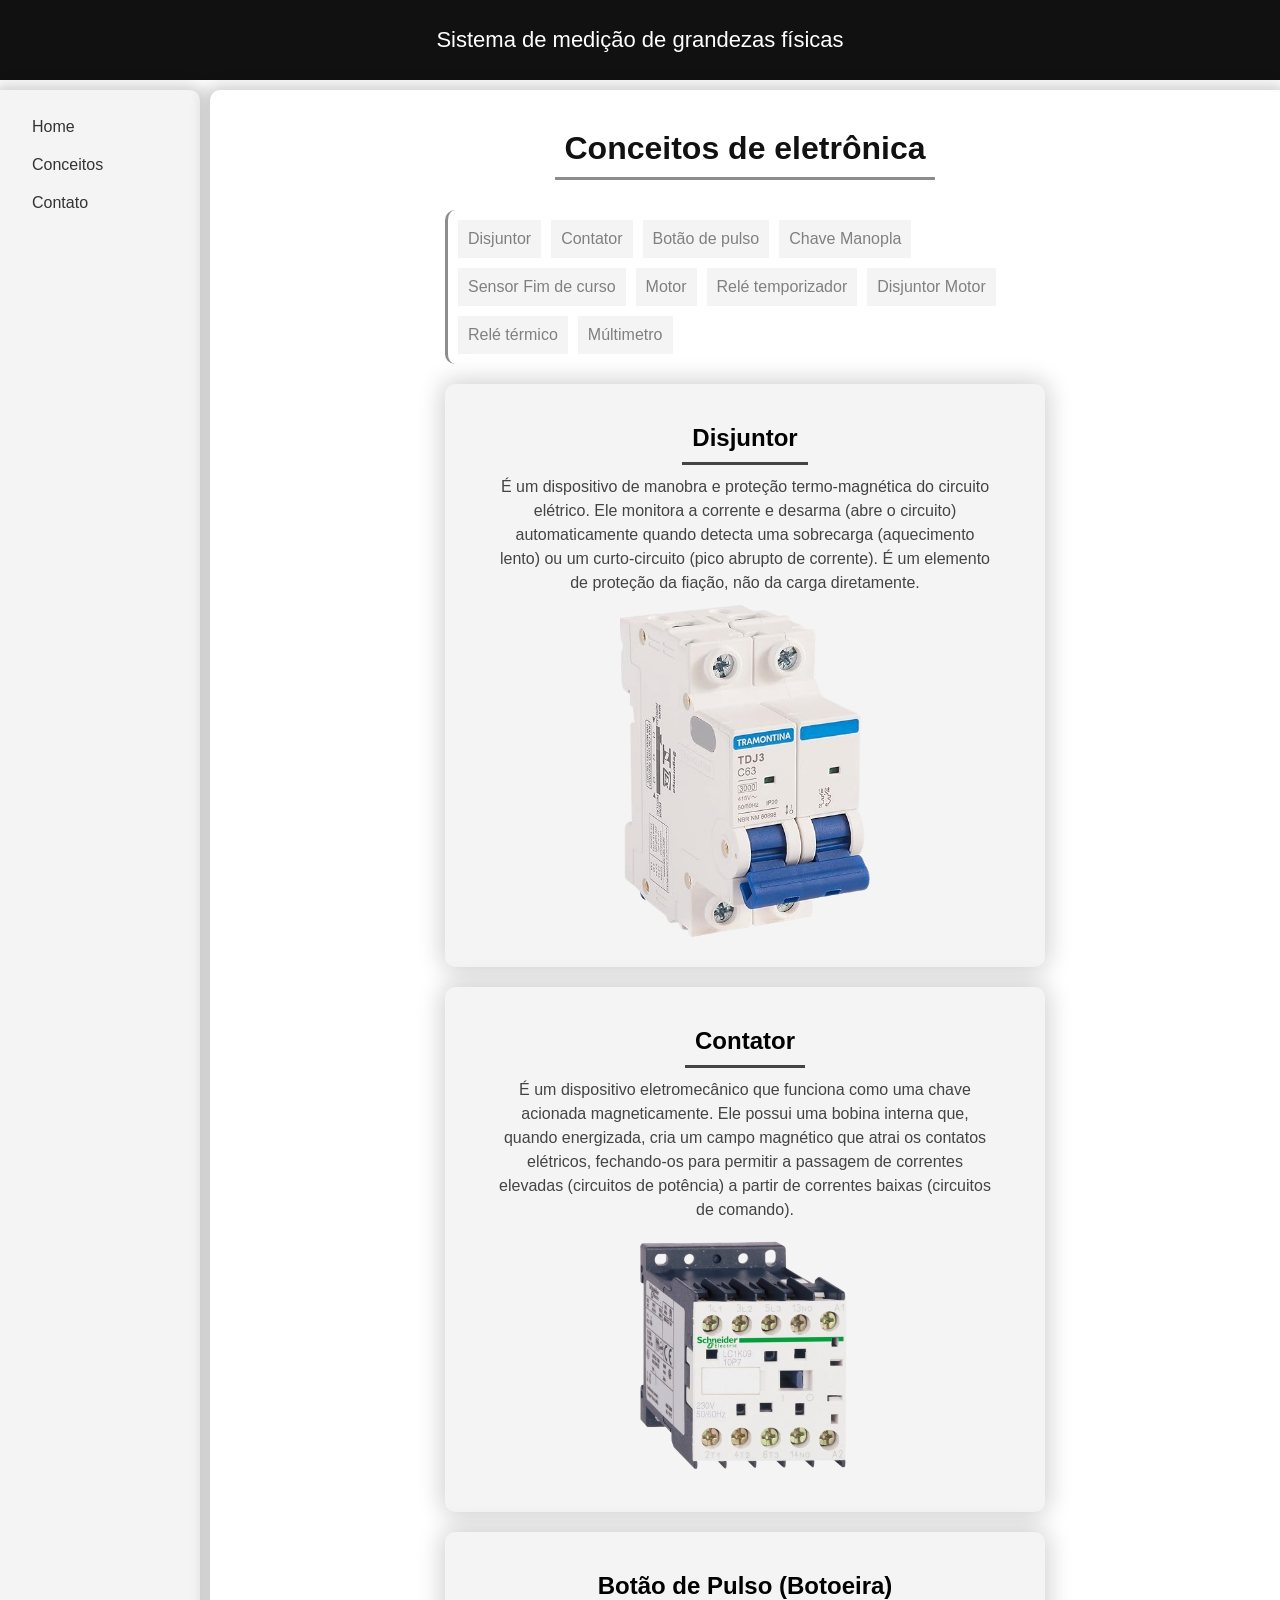
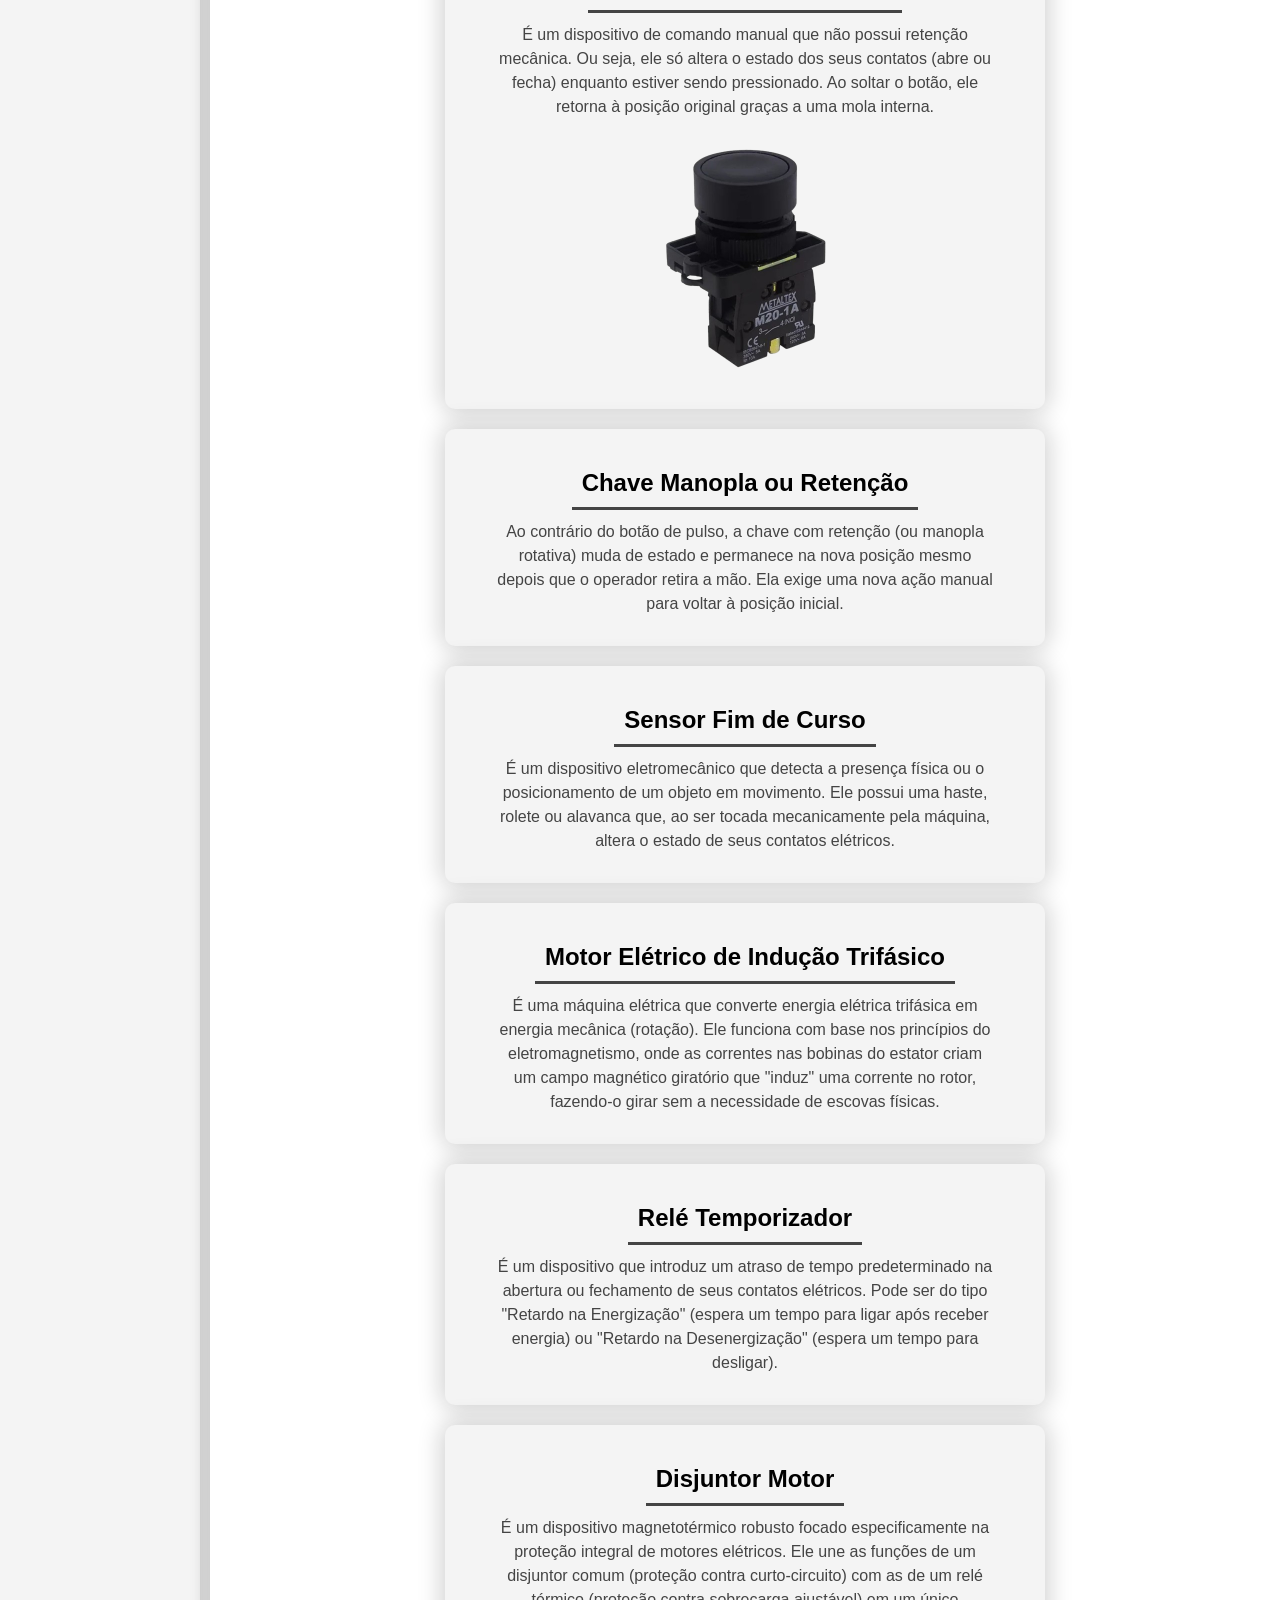
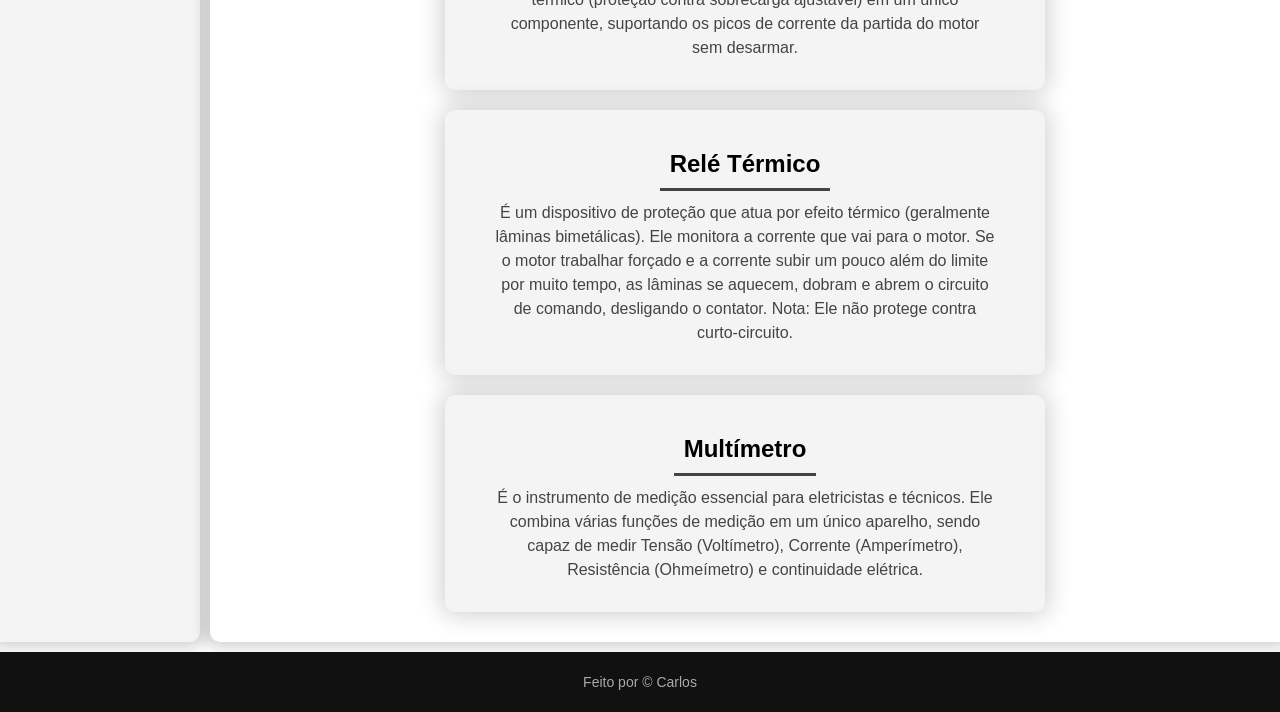
==== html/conceitos.html @ c34406b6 "segunda versão" ====
<!DOCTYPE html>
<html lang="pt-BR">
<head>
    <meta charset="UTF-8">
    <meta name="viewport" content="width=device-width, initial-scale=1.0">
    <title>Exemplo Grid</title>
    <link rel="stylesheet" href="../css/style.css">
</head>
<body>
    <header>Sistema de medição de grandezas físicas</header>
    <aside>
        <div class="side-content">
            <div class="item"><a href="../index.html">Home</a></div>
            <div class="item"><a href="./conceitos.html">Conceitos</a></div>
            <div class="item"><a href="./contato.html">Contato</a></div>
        </div>
    </aside>
    <main>
        <h1>Conceitos de eletrônica</h1>

        <nav>
            <a href="#disjuntor">Disjuntor</a>
            <a href="#contator">Contator</a>
            <a href="#btn_pulso">Botão de pulso</a>
            <a href="#chave_m">Chave Manopla</a>
            <a href="#sensor_fim">Sensor Fim de curso</a>
            <a href="#motor">Motor</a>
            <a href="#rele_temp">Relé temporizador</a>
            <a href="#disjuntor_motor">Disjuntor Motor</a>
            <a href="#rele_termico">Relé térmico</a>
            <a href="#multimetro">Múltimetro</a>
        </nav>

        <div class="conceitos" id="disjuntor">
            <h2>Disjuntor</h2>
            <p>É um dispositivo de manobra e proteção termo-magnética do circuito elétrico. Ele monitora a corrente e desarma (abre o circuito) automaticamente quando detecta uma sobrecarga (aquecimento lento) ou um curto-circuito (pico abrupto de corrente). É um elemento de proteção da fiação, não da carga diretamente.</p>
            <img src="../img/disjuntor.png" alt="">
        </div>
        <div class="conceitos" id="contator">
            <h2>Contator</h2>
            <p>É um dispositivo eletromecânico que funciona como uma chave acionada magneticamente. Ele possui uma bobina interna que, quando energizada, cria um campo magnético que atrai os contatos elétricos, fechando-os para permitir a passagem de correntes elevadas (circuitos de potência) a partir de correntes baixas (circuitos de comando).</p>
            <img src="../img/contator.png" alt="">
        </div>
        <div class="conceitos" id="btn_pulso">
            <h2>Botão de Pulso (Botoeira)</h2>
            <p>É um dispositivo de comando manual que não possui retenção mecânica. Ou seja, ele só altera o estado dos seus contatos (abre ou fecha) enquanto estiver sendo pressionado. Ao soltar o botão, ele retorna à posição original graças a uma mola interna.</p>
            <img src="../img/btn_pulso.png" alt="">
        </div>
        <div class="conceitos" id="chave_m">
            <h2>Chave Manopla ou Retenção</h2>
            <p>Ao contrário do botão de pulso, a chave com retenção (ou manopla rotativa) muda de estado e permanece na nova posição mesmo depois que o operador retira a mão. Ela exige uma nova ação manual para voltar à posição inicial.</p>
            
        </div>
        <div class="conceitos" id="sensor_fim">
            <h2>Sensor Fim de Curso</h2>
            <p>É um dispositivo eletromecânico que detecta a presença física ou o posicionamento de um objeto em movimento. Ele possui uma haste, rolete ou alavanca que, ao ser tocada mecanicamente pela máquina, altera o estado de seus contatos elétricos.</p>
        
        </div>
        <div class="conceitos" id="motor">
            <h2>Motor Elétrico de Indução Trifásico</h2>
            <p>É uma máquina elétrica que converte energia elétrica trifásica em energia mecânica (rotação). Ele funciona com base nos princípios do eletromagnetismo, onde as correntes nas bobinas do estator criam um campo magnético giratório que "induz" uma corrente no rotor, fazendo-o girar sem a necessidade de escovas físicas.</p>
        </div>
        <div class="conceitos" id="rele_temp">
            <h2>Relé Temporizador</h2>
            <p>É um dispositivo que introduz um atraso de tempo predeterminado na abertura ou fechamento de seus contatos elétricos. Pode ser do tipo "Retardo na Energização" (espera um tempo para ligar após receber energia) ou "Retardo na Desenergização" (espera um tempo para desligar).</p>
        </div>
        <div class="conceitos" id="disjuntor_motor">
            <h2>Disjuntor Motor</h2>
            <p>É um dispositivo magnetotérmico robusto focado especificamente na proteção integral de motores elétricos. Ele une as funções de um disjuntor comum (proteção contra curto-circuito) com as de um relé térmico (proteção contra sobrecarga ajustável) em um único componente, suportando os picos de corrente da partida do motor sem desarmar.</p>
        </div>
        <div class="conceitos" id="rele_termico">
            <h2>Relé Térmico</h2>
            <p>É um dispositivo de proteção que atua por efeito térmico (geralmente lâminas bimetálicas). Ele monitora a corrente que vai para o motor. Se o motor trabalhar forçado e a corrente subir um pouco além do limite por muito tempo, as lâminas se aquecem, dobram e abrem o circuito de comando, desligando o contator. Nota: Ele não protege contra curto-circuito.</p>
        </div>
        <div class="conceitos" id="multimetro">
            <h2>Multímetro</h2>
            <p>É o instrumento de medição essencial para eletricistas e técnicos. Ele combina várias funções de medição em um único aparelho, sendo capaz de medir Tensão (Voltímetro), Corrente (Amperímetro), Resistência (Ohmeímetro) e continuidade elétrica.</p>
        </div>

        
    </main>
    <footer>Feito por &copy; Carlos</footer>
</body>
</html>
---- css/style.css ----
* {
    margin: 0;
    padding: 0;
    box-sizing: border-box;
    font-family: sans-serif;
}

body {
    min-height: 100vh;
    display: grid;
    grid-template-rows: 80px 1fr 60px;
    grid-template-columns: 200px 1fr; 
    grid-template-areas:
        "header header"
        "sidebar main"
        "footer footer";
    background-color: #ffffff;
    gap: 10px;
}

header {
    grid-area: header;
    background: #111111;
    color: #ffffff;
    display: flex;
    align-items: center;
    justify-content: center;
    font-size: 22px;
}

aside {
    border-top-right-radius: 10px ;
    border-bottom-right-radius: 10px ;
    grid-area: sidebar;
    background: #f4f4f4;
    padding: 20px;
    box-shadow: 0 0 15px 5px rgba(17, 17, 17, 0.2);
}

main {
    box-shadow: 0 0 15px 5px rgba(17, 17, 17, 0.2);
    border-top-left-radius: 10px ;
    border-bottom-left-radius: 10px ;
    grid-area: main;
    background: #ffffff;
    padding: 30px;
    display: flex;
    align-items: center;
    justify-content: center;
    flex-direction: column;
    gap: 20px;
}

h1{
    padding: 10px;
    border-bottom: solid rgba(0, 0, 0, 0.452);
}

main h1 {
    color: #111111;
    margin-bottom: 10px;
}

main p {
    color: #444444;
    line-height: 1.5;
    text-align: center;
    max-width: 500px;
}

footer {
    grid-area: footer;
    background: #111111;
    color: #aaaaaa;
    display: flex;
    align-items: center;
    justify-content: center;
    font-size: 14px;
}

.side-content {
    display: flex;
    flex-direction: column;
    gap: 4px;
}

.item a {
    color: #333333;
    text-decoration: none;
    display: block;
    padding: 8px 12px;
}

.item a:hover {
    background-color: #dddddd;
}

select, input, button {
    padding: 8px;
    border: 1px solid #cccccc;
    background-color: #ffffff;
    color: #333333;
    width: 200px;
}

button {
    background-color: #0066cc;
    color: #ffffff;
    border: none;
    cursor: pointer;
}

button:hover {
    background-color: #004499;
}

.table-container {
    width: 100%;
    overflow-x: auto;
    margin: 20px 0;
}

table {
    width: 100%;
    border-collapse: collapse;
    text-align: left;
}

th, td {
    padding: 10px;
    border-bottom: 1px solid #eeeeee;
}

th {
    background-color: #eaeaea;
    color: #111111;
    font-weight: 600;
}

.table-link {
    color: #575757;
    text-decoration: none;
}

.table-link:hover {
    text-decoration: underline;
}

.btn-whatsapp {
    color: #25d366;
    text-decoration: none;
    font-weight: bold;
}

.btn-whatsapp:hover {
    text-decoration: underline;
}


h2{
    border-bottom: solid #444444;
    padding: 10px;
}

nav{
    max-width: 600px;
    display: flex;
    flex-wrap: wrap;
    gap: 10px;
    border-left: solid #8d8d8d;
    padding: 10px;
    border-radius: 10px;
}

nav a{
    padding: 10px;
    background: #f4f4f4;
    text-decoration: none;
    color: gray;
    transition: 0.1s;;
}

nav a:hover{
    background-color: #aaaaaa;
}

.conceitos{
    background: #f4f4f4;
    text-align: center;
    padding: 30px;
    display: flex;
    flex-direction: column;
    gap: 10px;
    border-radius: 10px;
    box-shadow: 0 0 25px 3px rgba(17, 17, 17, 0.2);
    width: 600px;
    max-width: 600px;
    align-items: center;
}

img{
    width: 250px;
}

@media (max-width: 500px) {
    body {
        grid-template-columns: 1fr;
        grid-template-rows: auto 1fr auto 60px;
        grid-template-areas:
            "header"
            "main"
            "sidebar"
            "footer";
    }

    header {
        padding: 15px;
    }

    .side-content {
        flex-direction: row;       
        flex-wrap: wrap;           
        justify-content: center;   
        gap: 6px;
    }

    .item a {
        background-color: #eaeaea;
    }
    
    select, input, button {
        width: auto;              
        flex: 1 1 140px;           
        max-width: 1
    }
}
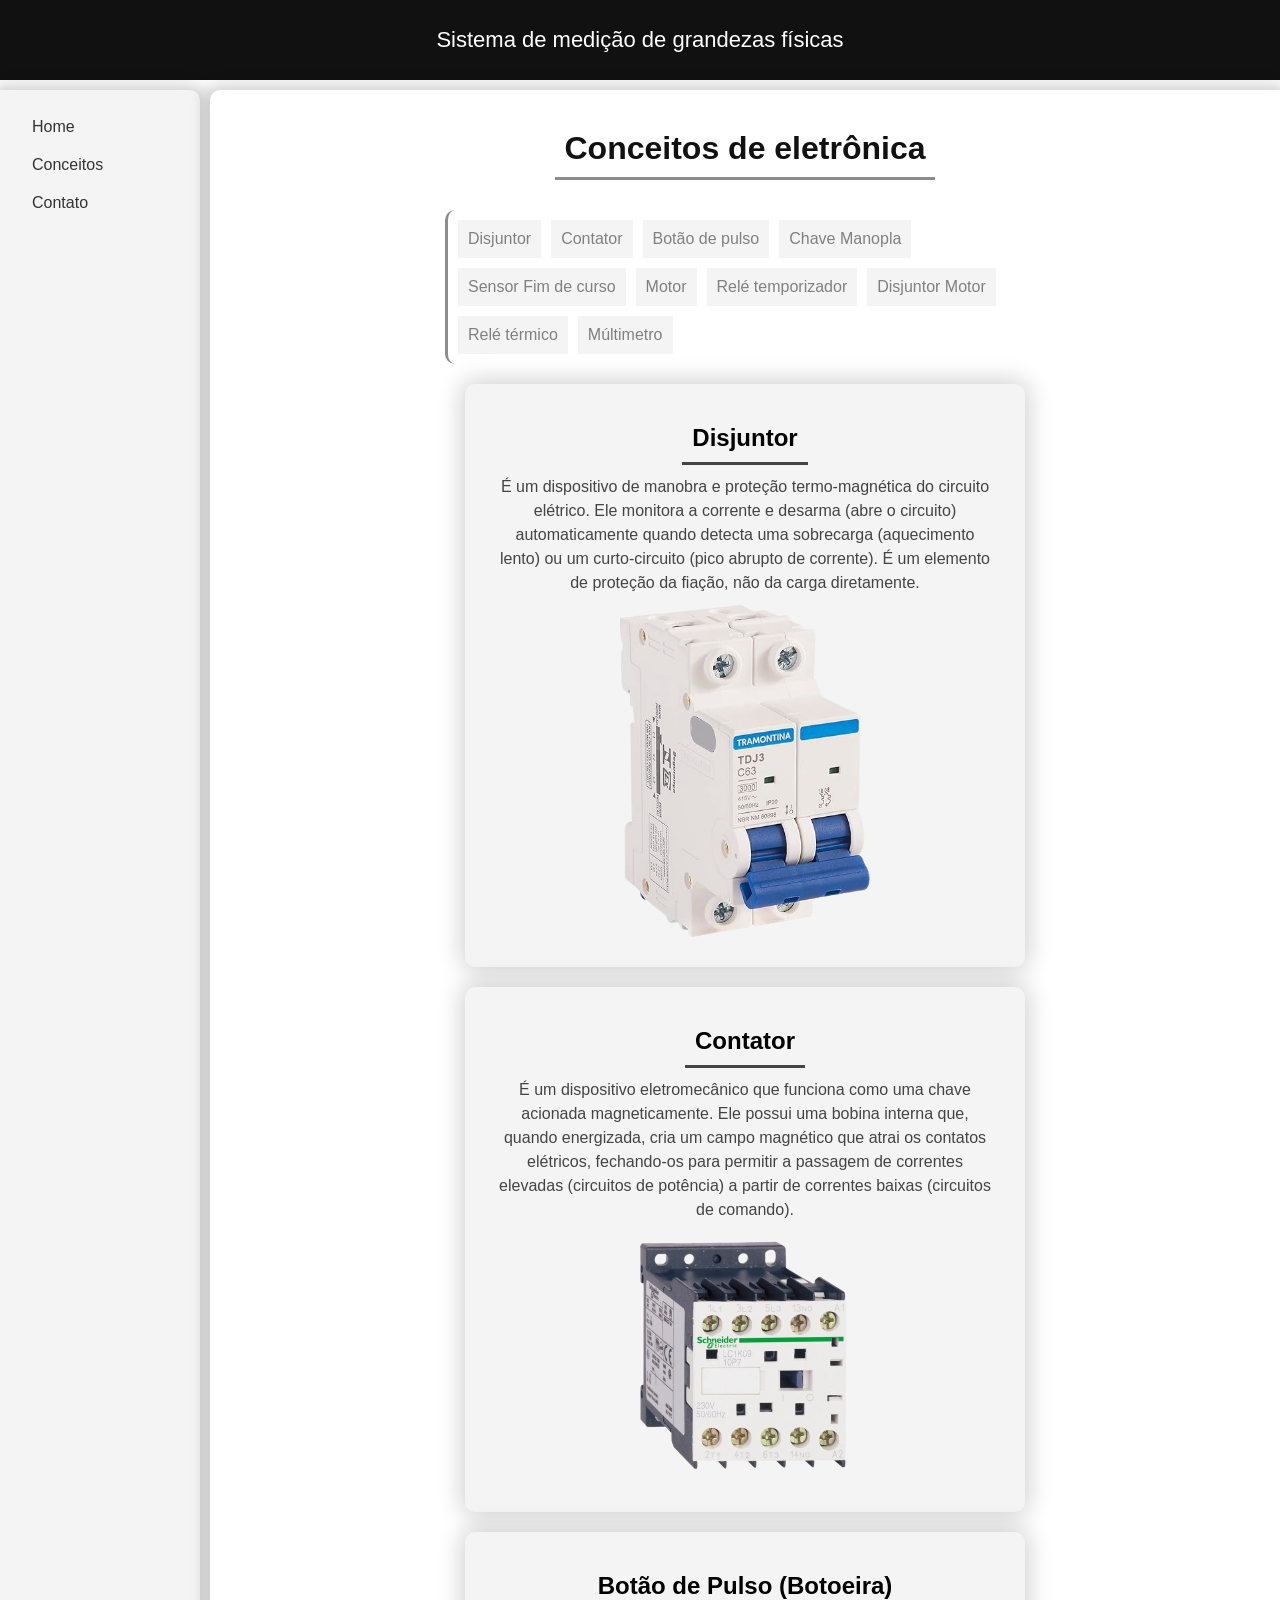
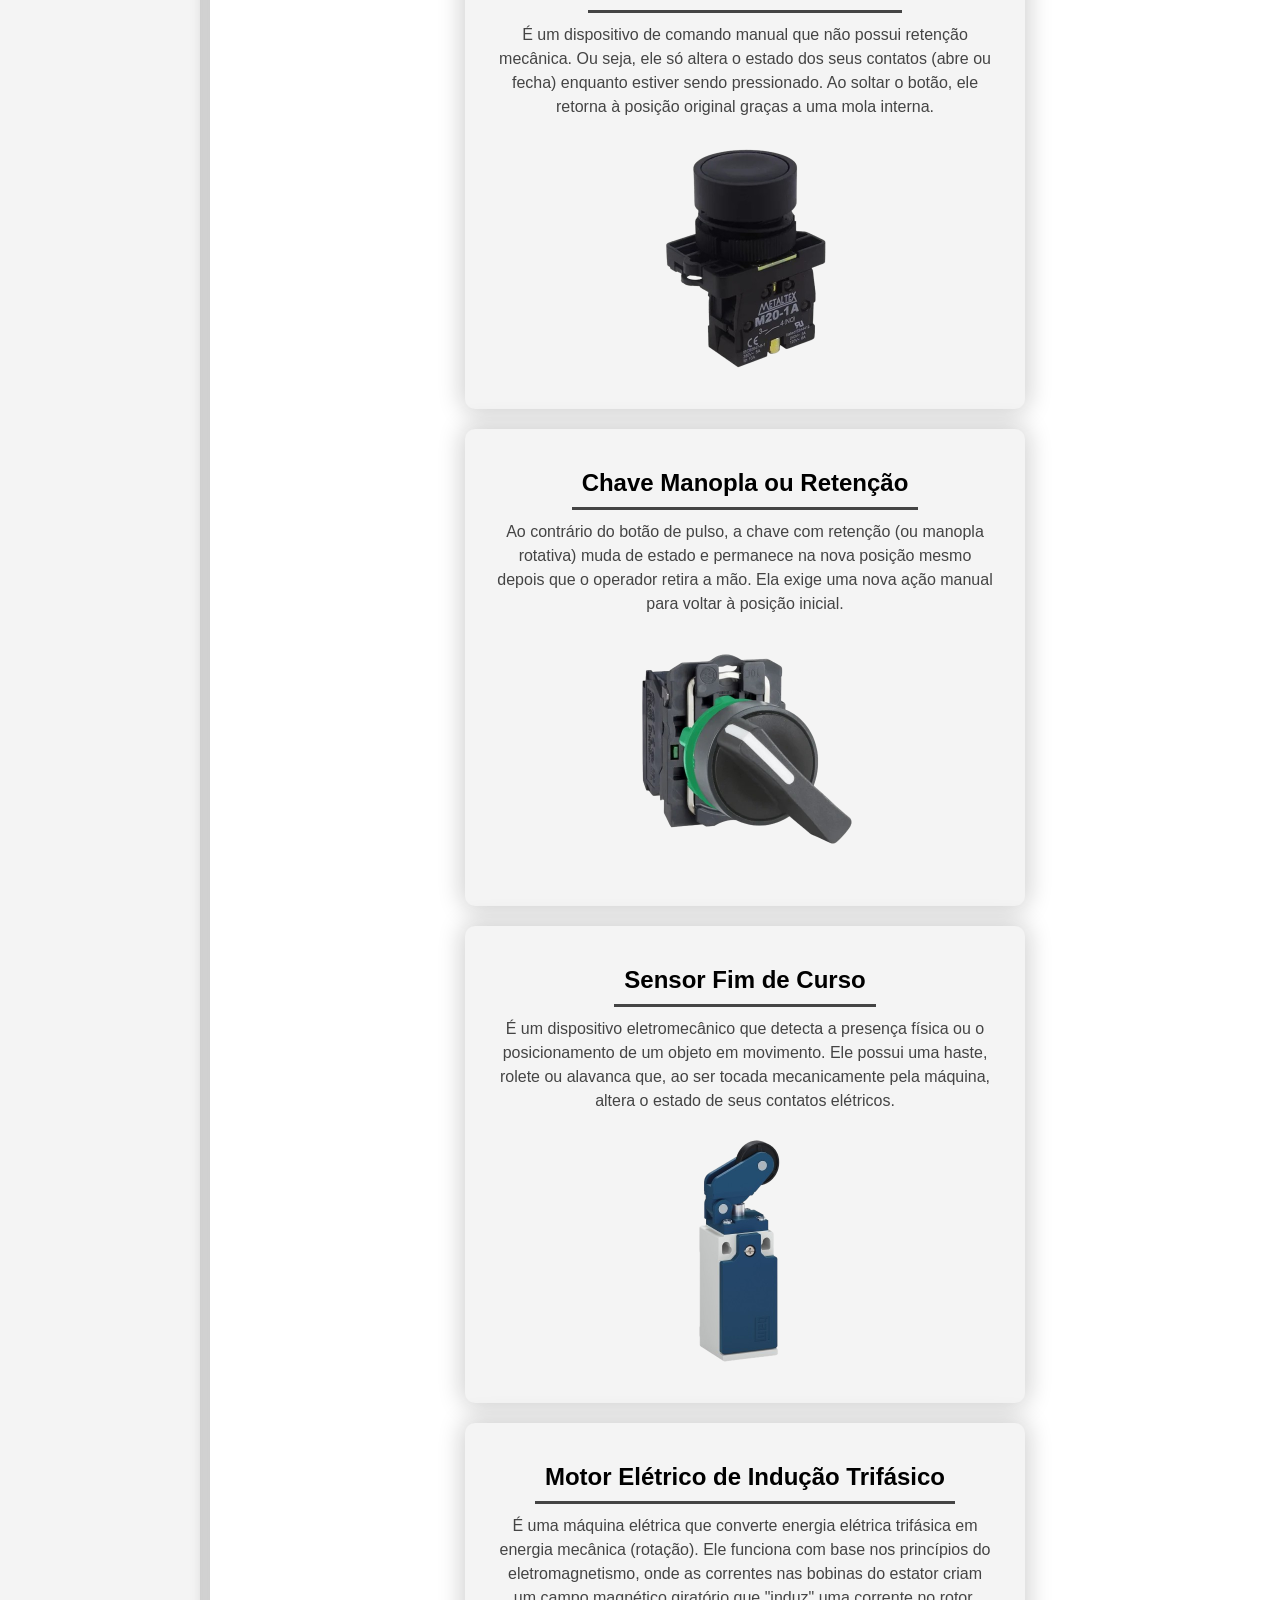
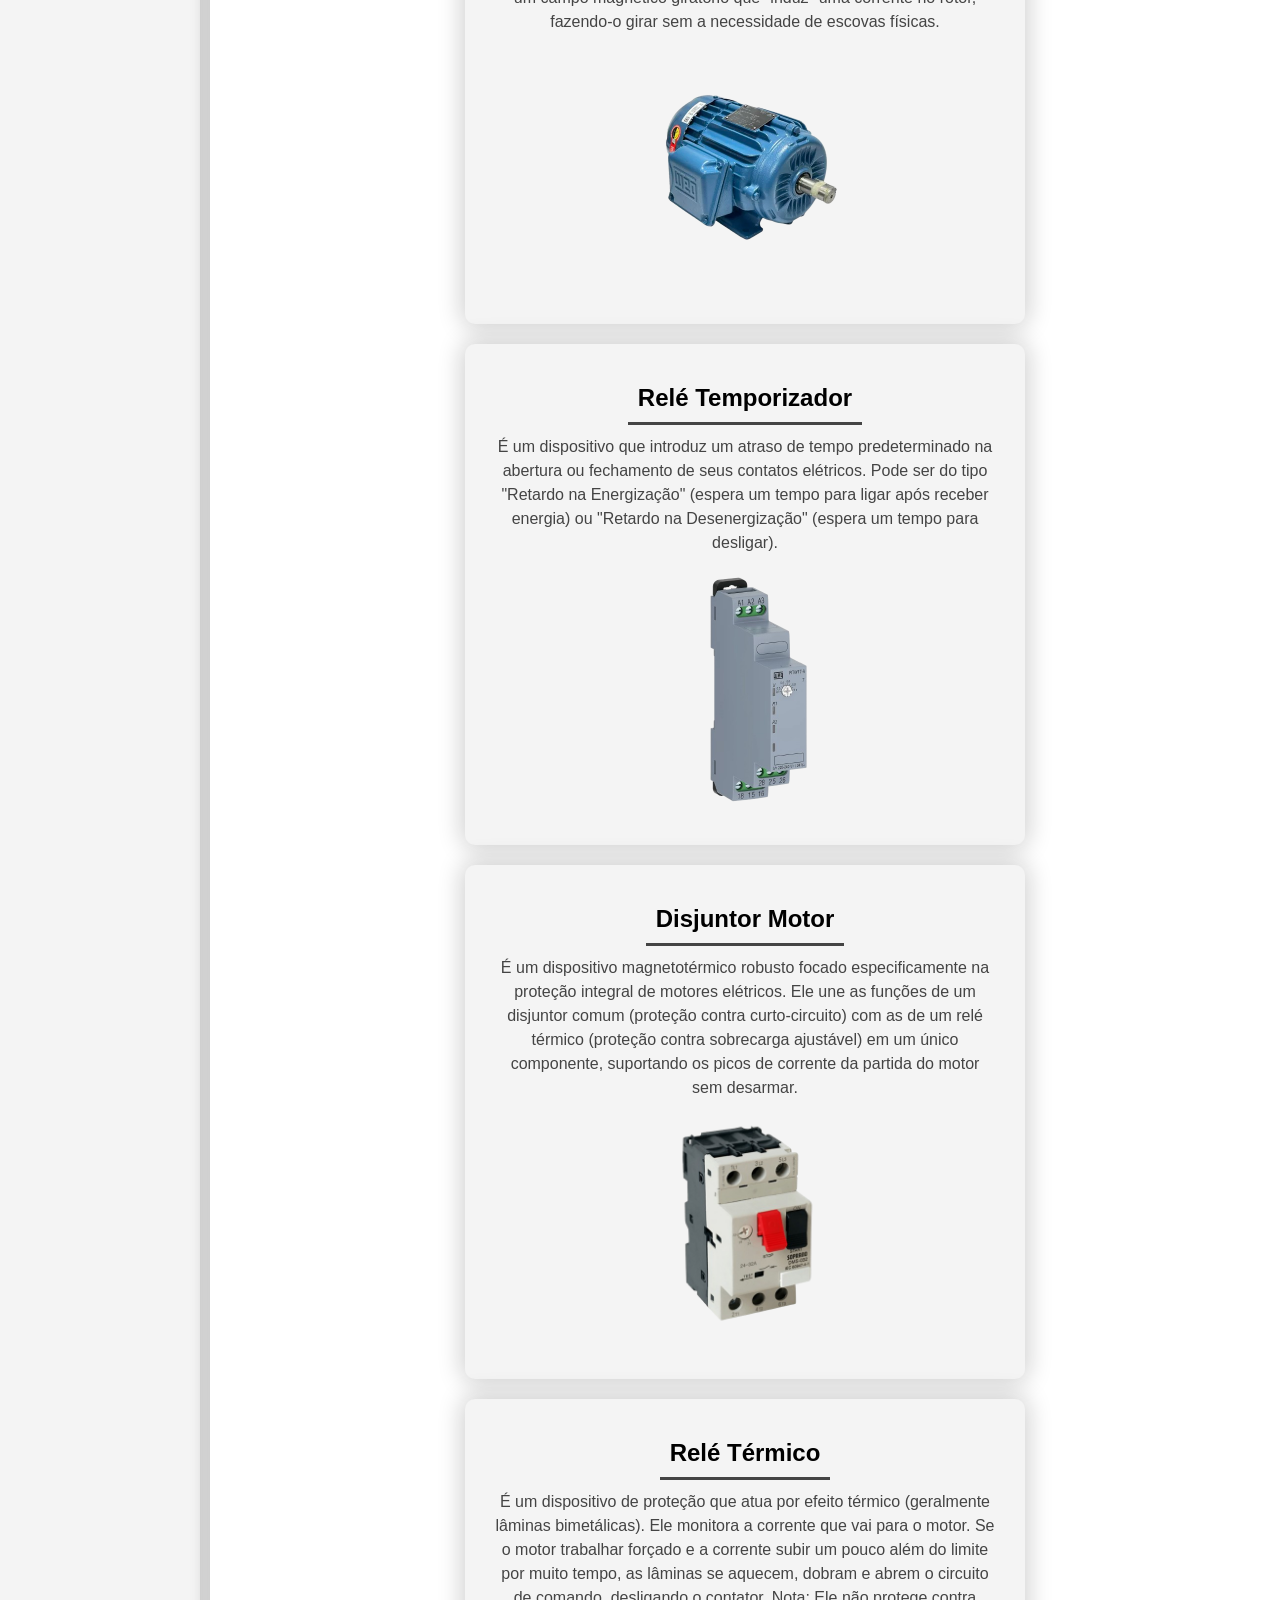
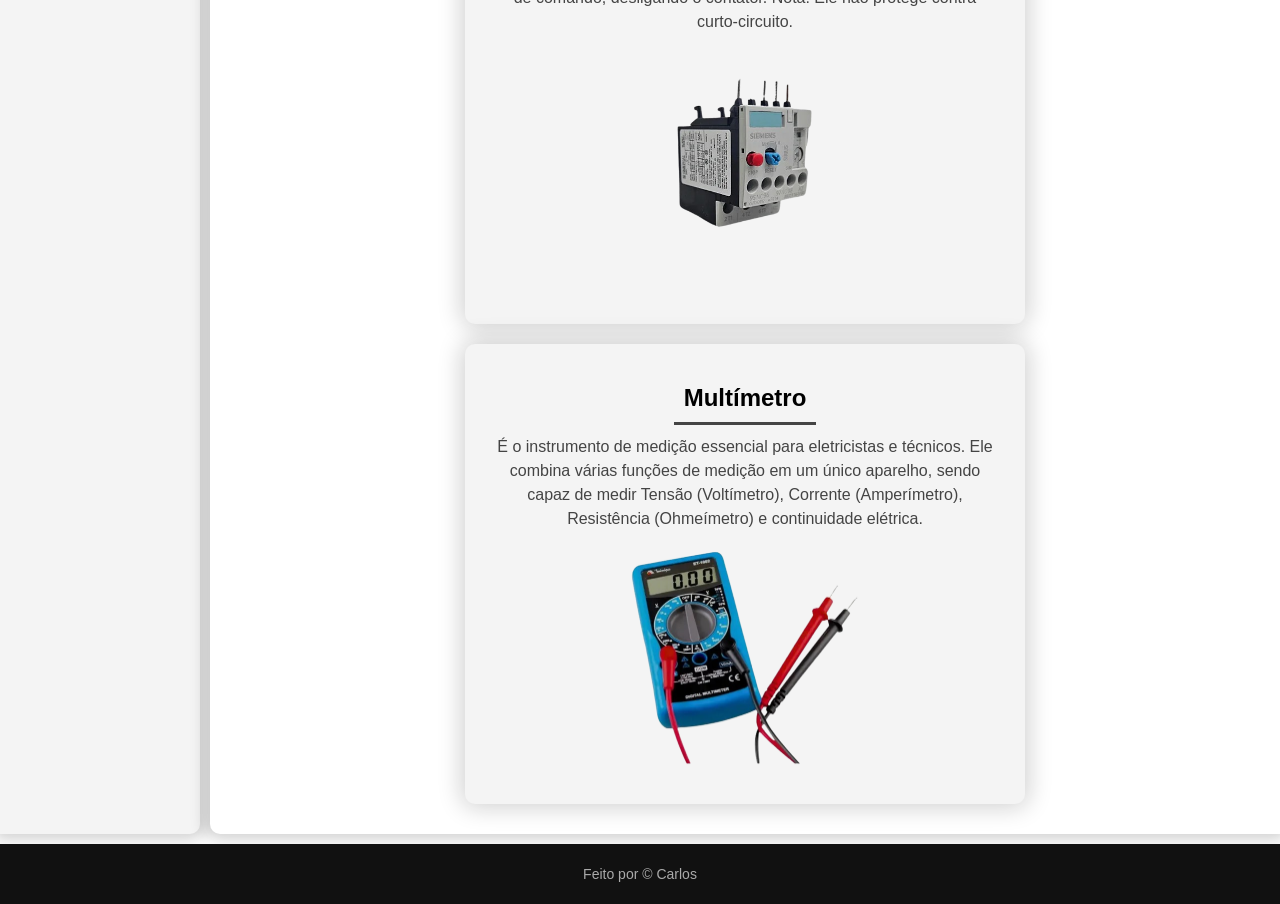
==== commit f4a69529: "terceira versão" ====
--- a/html/conceitos.html
+++ b/html/conceitos.html
@@ -49,32 +49,37 @@
         <div class="conceitos" id="chave_m">
             <h2>Chave Manopla ou Retenção</h2>
             <p>Ao contrário do botão de pulso, a chave com retenção (ou manopla rotativa) muda de estado e permanece na nova posição mesmo depois que o operador retira a mão. Ela exige uma nova ação manual para voltar à posição inicial.</p>
-            
+            <img src="../img/chave_m.png" alt="">
         </div>
         <div class="conceitos" id="sensor_fim">
             <h2>Sensor Fim de Curso</h2>
             <p>É um dispositivo eletromecânico que detecta a presença física ou o posicionamento de um objeto em movimento. Ele possui uma haste, rolete ou alavanca que, ao ser tocada mecanicamente pela máquina, altera o estado de seus contatos elétricos.</p>
-        
+            <img src="../img/chave_fim.png" alt="">
         </div>
         <div class="conceitos" id="motor">
             <h2>Motor Elétrico de Indução Trifásico</h2>
             <p>É uma máquina elétrica que converte energia elétrica trifásica em energia mecânica (rotação). Ele funciona com base nos princípios do eletromagnetismo, onde as correntes nas bobinas do estator criam um campo magnético giratório que "induz" uma corrente no rotor, fazendo-o girar sem a necessidade de escovas físicas.</p>
+            <img src="../img/motor_trifasico.png" alt="">
         </div>
         <div class="conceitos" id="rele_temp">
             <h2>Relé Temporizador</h2>
             <p>É um dispositivo que introduz um atraso de tempo predeterminado na abertura ou fechamento de seus contatos elétricos. Pode ser do tipo "Retardo na Energização" (espera um tempo para ligar após receber energia) ou "Retardo na Desenergização" (espera um tempo para desligar).</p>
+            <img src="../img/rele_temp.png" alt="">
         </div>
         <div class="conceitos" id="disjuntor_motor">
             <h2>Disjuntor Motor</h2>
             <p>É um dispositivo magnetotérmico robusto focado especificamente na proteção integral de motores elétricos. Ele une as funções de um disjuntor comum (proteção contra curto-circuito) com as de um relé térmico (proteção contra sobrecarga ajustável) em um único componente, suportando os picos de corrente da partida do motor sem desarmar.</p>
+            <img src="../img/disjuntor_motor.png" alt="">
         </div>
         <div class="conceitos" id="rele_termico">
             <h2>Relé Térmico</h2>
             <p>É um dispositivo de proteção que atua por efeito térmico (geralmente lâminas bimetálicas). Ele monitora a corrente que vai para o motor. Se o motor trabalhar forçado e a corrente subir um pouco além do limite por muito tempo, as lâminas se aquecem, dobram e abrem o circuito de comando, desligando o contator. Nota: Ele não protege contra curto-circuito.</p>
+            <img src="../img/rele_term.png" alt="">
         </div>
         <div class="conceitos" id="multimetro">
             <h2>Multímetro</h2>
             <p>É o instrumento de medição essencial para eletricistas e técnicos. Ele combina várias funções de medição em um único aparelho, sendo capaz de medir Tensão (Voltímetro), Corrente (Amperímetro), Resistência (Ohmeímetro) e continuidade elétrica.</p>
+            <img src="../img/multimetro.png" alt="">
         </div>
 
         
--- a/css/style.css
+++ b/css/style.css
@@ -172,15 +172,15 @@
     border-radius: 10px;
 }
 
-nav a{
+a{
     padding: 10px;
     background: #f4f4f4;
     text-decoration: none;
     color: gray;
-    transition: 0.1s;;
-}
-
-nav a:hover{
+    transition: 0.2s;;
+}
+
+a:hover{
     background-color: #aaaaaa;
 }
 
@@ -193,16 +193,22 @@
     gap: 10px;
     border-radius: 10px;
     box-shadow: 0 0 25px 3px rgba(17, 17, 17, 0.2);
-    width: 600px;
     max-width: 600px;
     align-items: center;
+    transition: 0.2s;
+}
+
+.conceitos:hover{
+    background: #dbdbdb;
+    padding: 50px;
+    width: 650;
 }
 
 img{
     width: 250px;
 }
 
-@media (max-width: 500px) {
+@media (max-width: 700px) {
     body {
         grid-template-columns: 1fr;
         grid-template-rows: auto 1fr auto 60px;
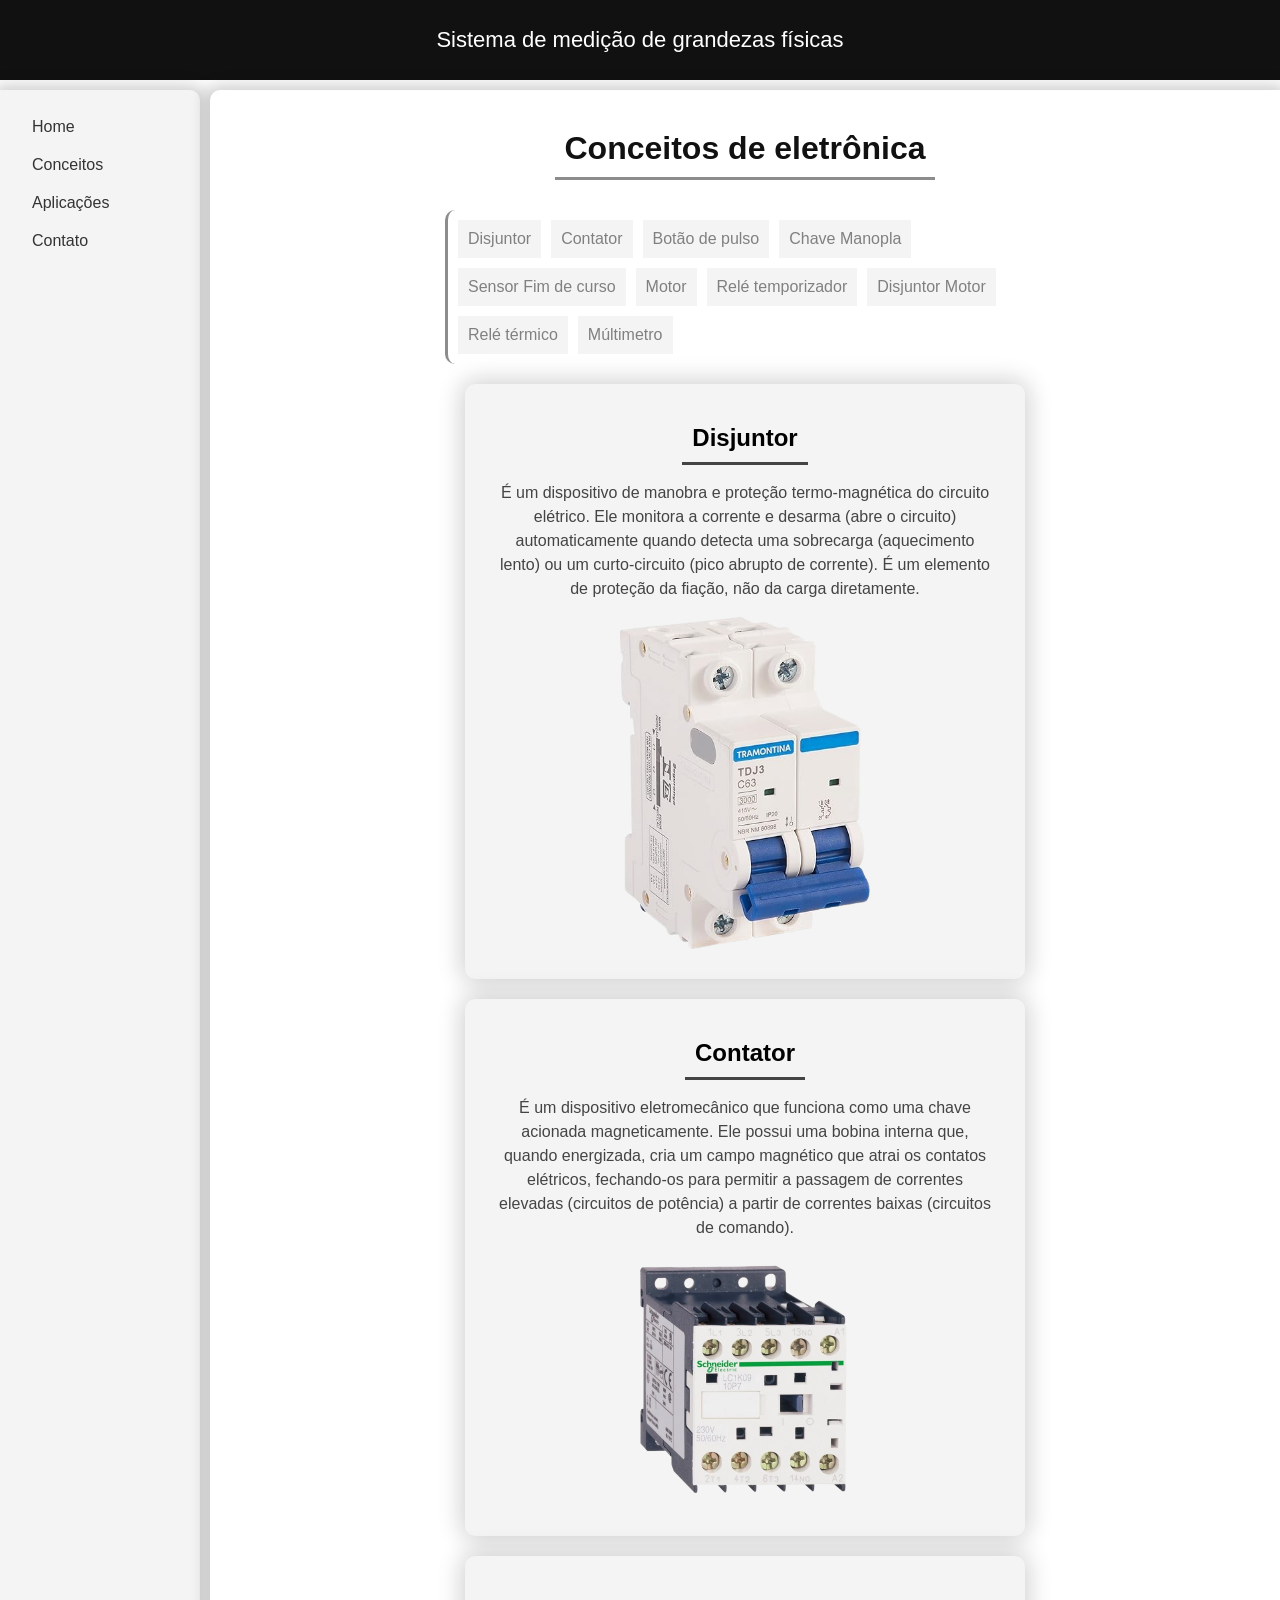
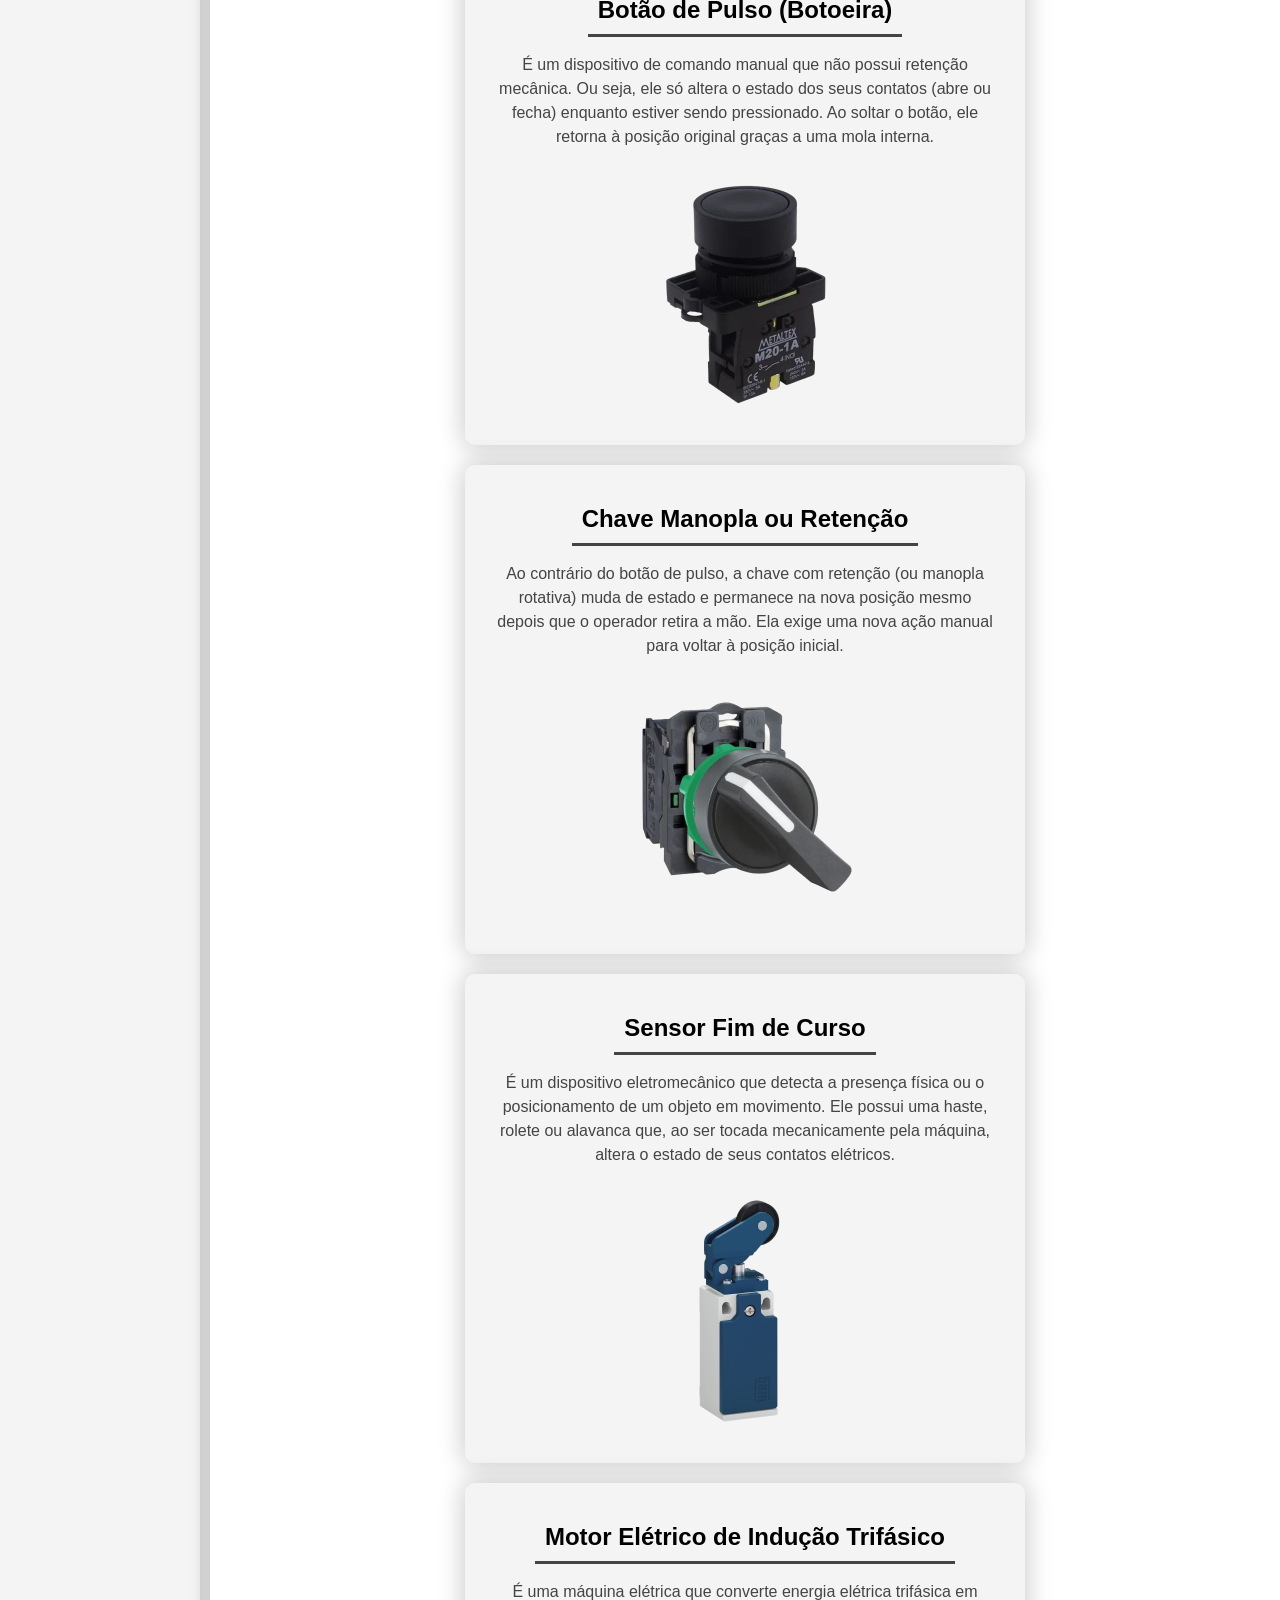
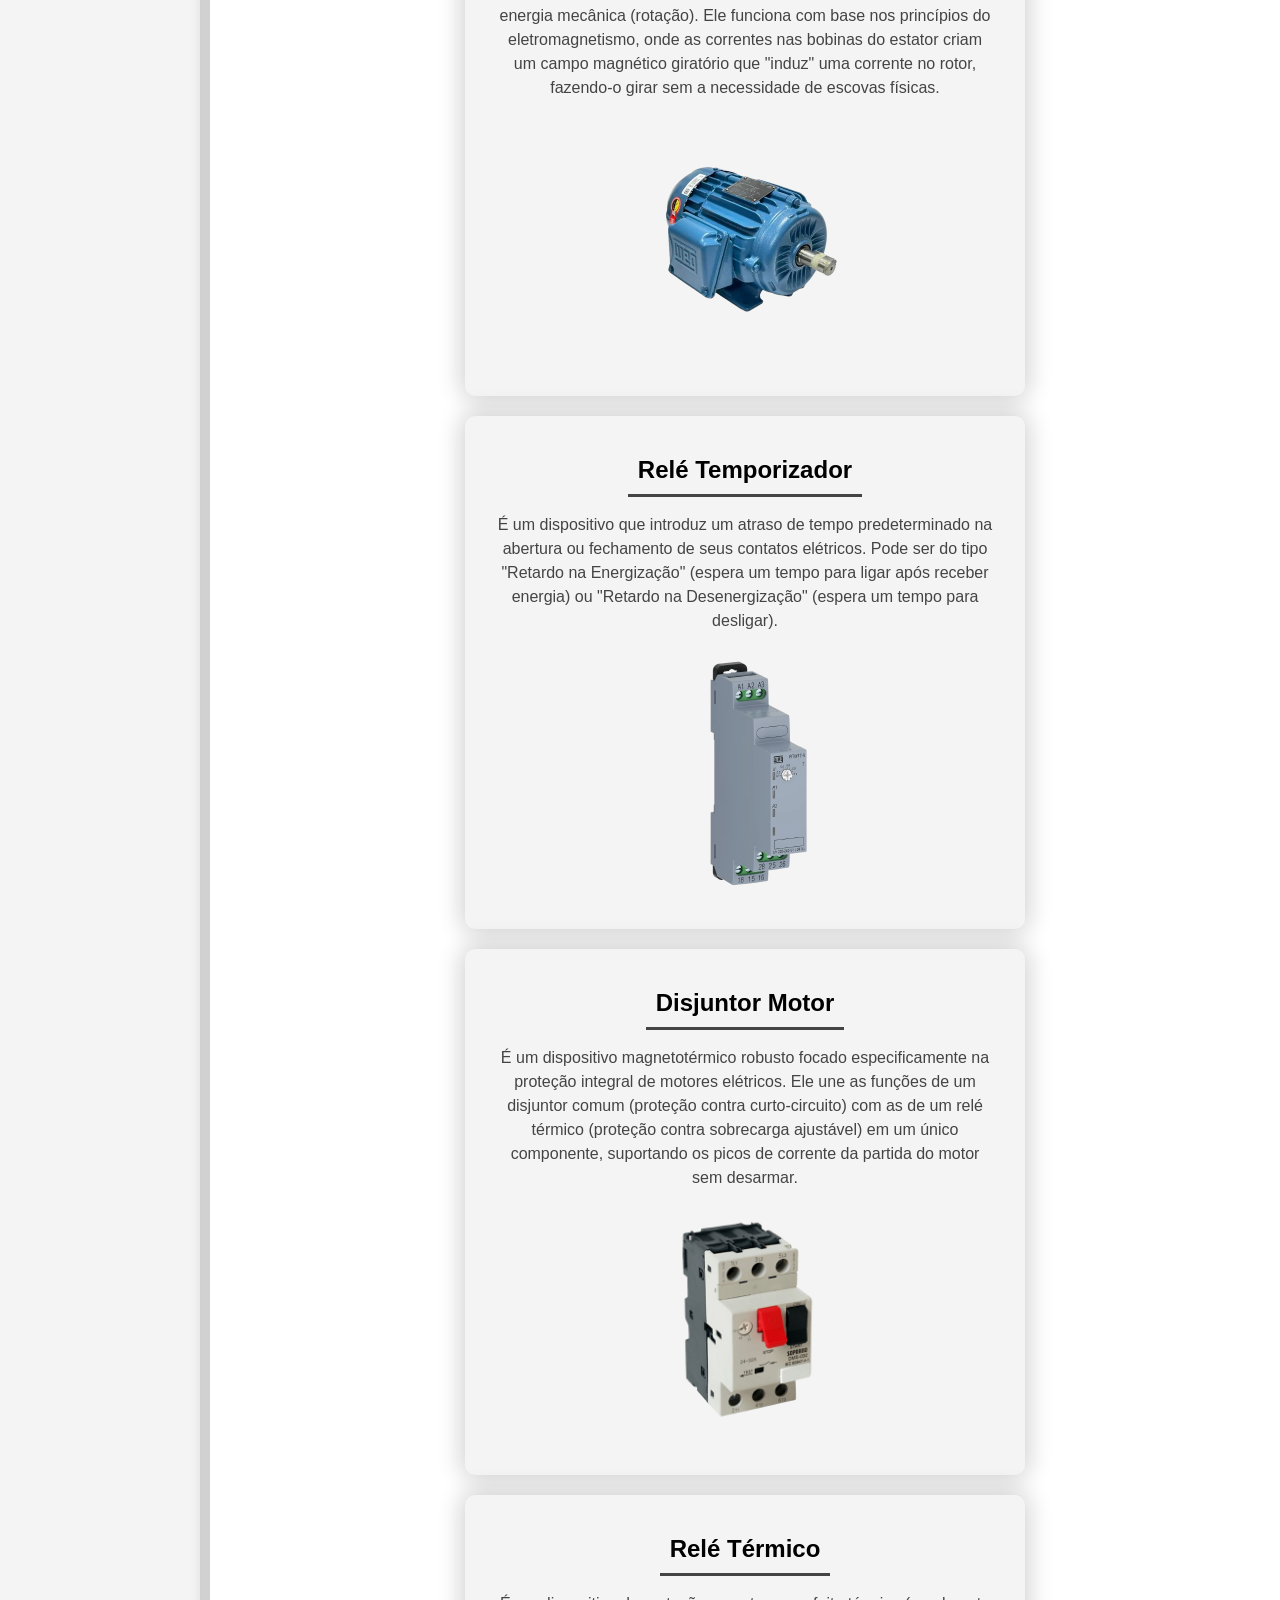
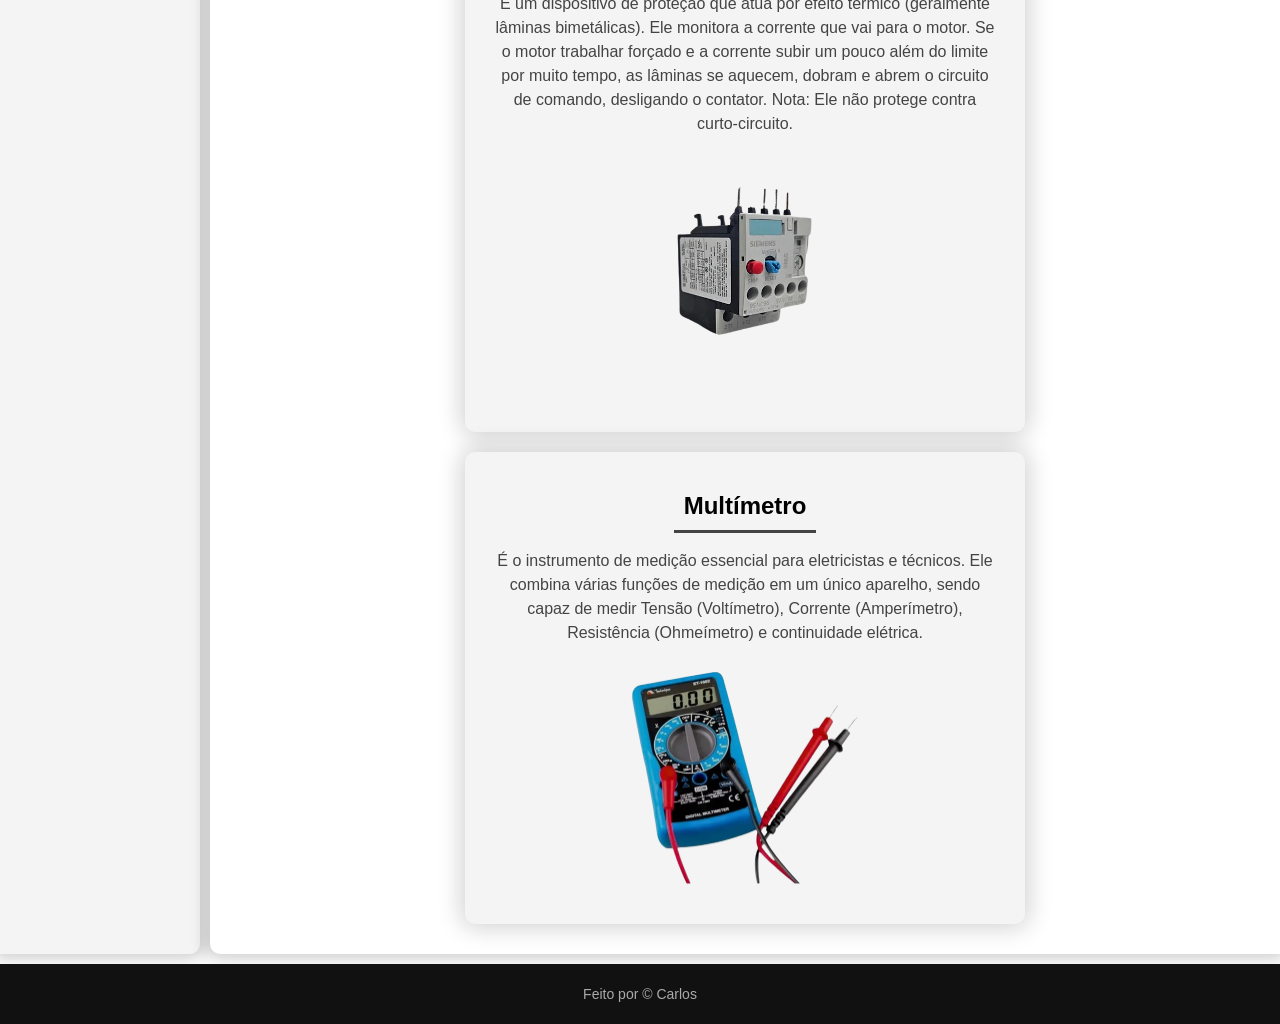
==== commit 01de5875: "quarta versão" ====
--- a/html/conceitos.html
+++ b/html/conceitos.html
@@ -12,6 +12,7 @@
         <div class="side-content">
             <div class="item"><a href="../index.html">Home</a></div>
             <div class="item"><a href="./conceitos.html">Conceitos</a></div>
+            <div class="item"><a href="./aplicacoes.html">Aplicações</a></div>
             <div class="item"><a href="./contato.html">Contato</a></div>
         </div>
     </aside>
--- a/css/style.css
+++ b/css/style.css
@@ -190,7 +190,7 @@
     padding: 30px;
     display: flex;
     flex-direction: column;
-    gap: 10px;
+    gap: 16px;
     border-radius: 10px;
     box-shadow: 0 0 25px 3px rgba(17, 17, 17, 0.2);
     max-width: 600px;
